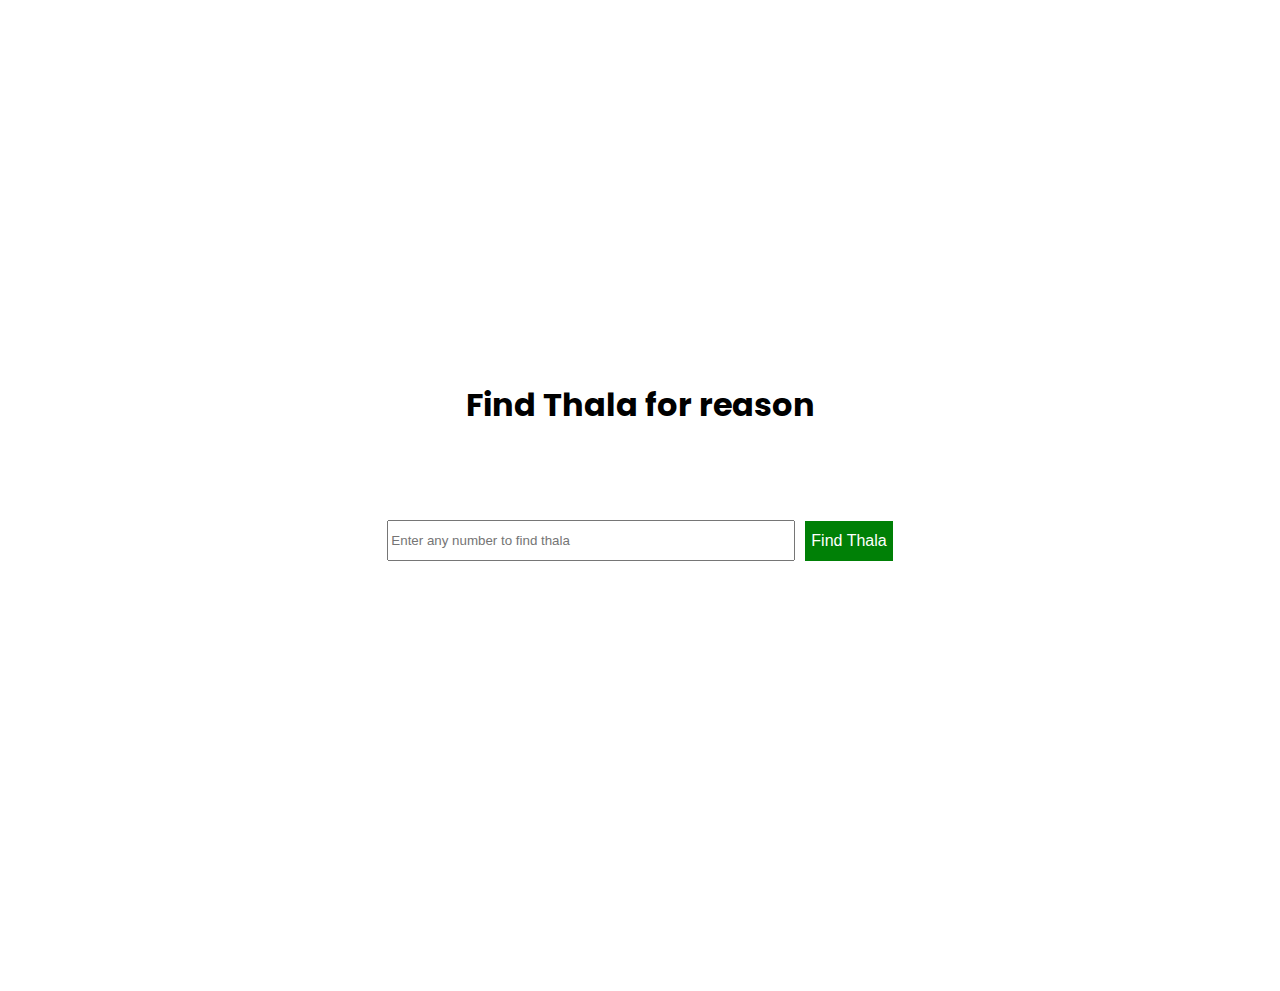
==== projects/find-Thala.html @ 79a5dcba "Update find-Thala.html" ====
<!DOCTYPE html>
<html lang="en">
  <head>
    <meta charset="UTF-8" />
    <meta name="viewport" content="width=device-width, initial-scale=1.0" />
    <title>Find Thala</title>
    <link rel="preconnect" href="https://fonts.googleapis.com" />
    <link rel="preconnect" href="https://fonts.gstatic.com" crossorigin />
    <link
      href="https://fonts.googleapis.com/css2?family=Poppins:wght@100;300;400;500;600;700&display=swap"
      rel="stylesheet"
    />
    <style>
      body {
        height: 100vh;
        font-family: "Poppins", sans-serif;
      }

      h1 {
        display: flex;
        position: relative;
        top: 40vh;
        justify-content: center;
      }
      #Thala {
        display: flex;
        justify-content: center;
        place-items: center;
        height: 100vh;
      }

      #userInput {
        height: 35px;
        width: 400px;
        display: block;
      }

      #findThala {
        height: 40px;
        background-color: #008006;
        cursor: pointer;
        border: none;
        color: white;
        margin-left: 10px;
        font-size: 16px;
      }

      #tryagainButton {
        font-size: 16px;
        height: 40px;
        background-color: #008006;
        cursor: pointer;
        border: none;
        color: white;
        display: flex;
        justify-content: center;
        place-items: center;
      }
    </style>
  </head>
  <body>
    <h1>Find Thala for reason</h1>
    <div id="Thala">
      <input
        type="text"
        id="userInput"
        placeholder="Enter any number to find thala"
      />
      <button id="findThala" onclick="checkAndPlay()">Find Thala</button>

      <script src="script/thala.js"></script>
    </div>
  </body>
</html>
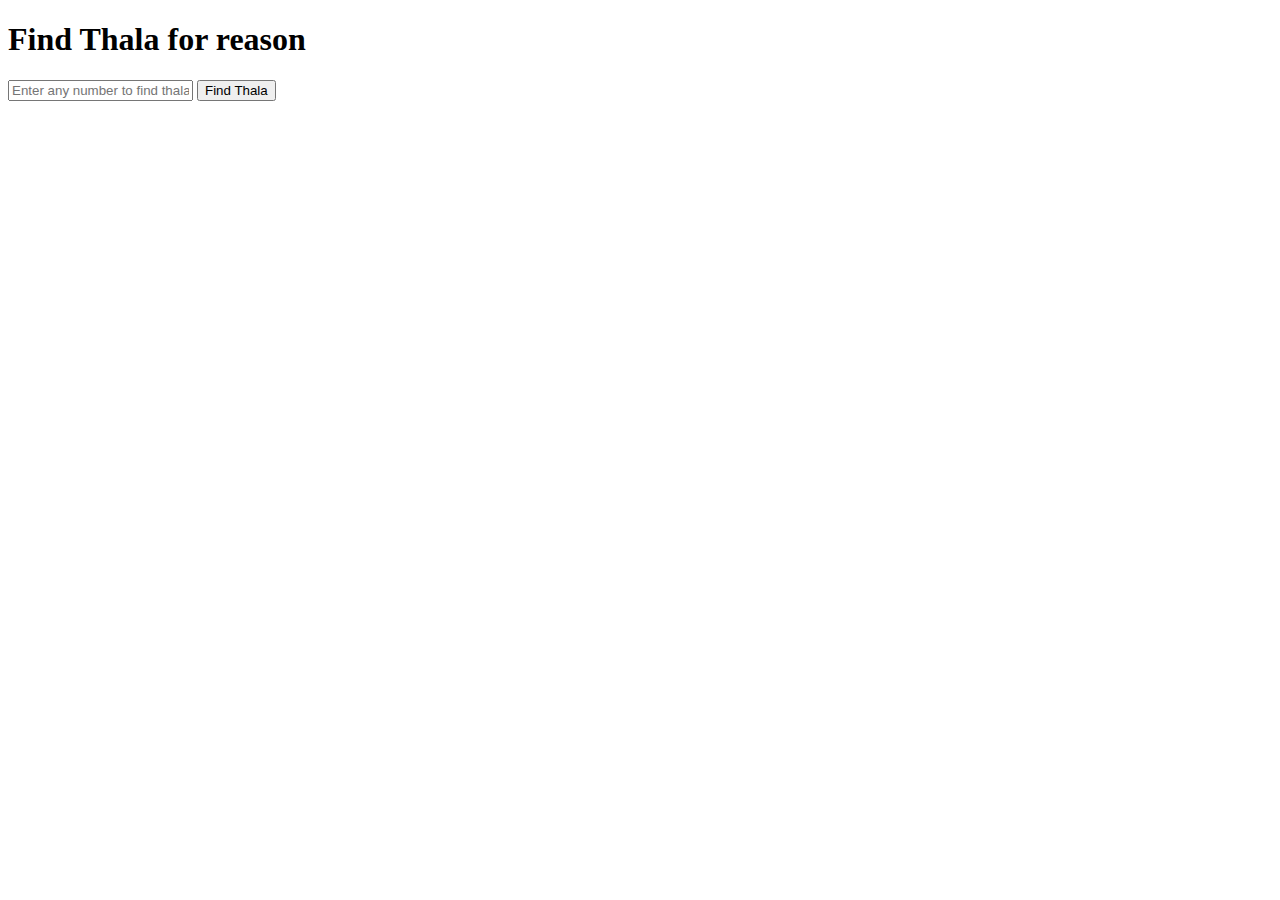
==== commit 70439276: "Update find-Thala.html" ====
--- a/projects/find-Thala.html
+++ b/projects/find-Thala.html
@@ -10,53 +10,7 @@
       href="https://fonts.googleapis.com/css2?family=Poppins:wght@100;300;400;500;600;700&display=swap"
       rel="stylesheet"
     />
-    <style>
-      body {
-        height: 100vh;
-        font-family: "Poppins", sans-serif;
-      }
-
-      h1 {
-        display: flex;
-        position: relative;
-        top: 40vh;
-        justify-content: center;
-      }
-      #Thala {
-        display: flex;
-        justify-content: center;
-        place-items: center;
-        height: 100vh;
-      }
-
-      #userInput {
-        height: 35px;
-        width: 400px;
-        display: block;
-      }
-
-      #findThala {
-        height: 40px;
-        background-color: #008006;
-        cursor: pointer;
-        border: none;
-        color: white;
-        margin-left: 10px;
-        font-size: 16px;
-      }
-
-      #tryagainButton {
-        font-size: 16px;
-        height: 40px;
-        background-color: #008006;
-        cursor: pointer;
-        border: none;
-        color: white;
-        display: flex;
-        justify-content: center;
-        place-items: center;
-      }
-    </style>
+    <link rel="stylesheet" href="/Style/thala.css" />
   </head>
   <body>
     <h1>Find Thala for reason</h1>
@@ -68,7 +22,7 @@
       />
       <button id="findThala" onclick="checkAndPlay()">Find Thala</button>
 
-      <script src="script/thala.js"></script>
+      <script src="/script/thala.js"></script>
     </div>
   </body>
 </html>
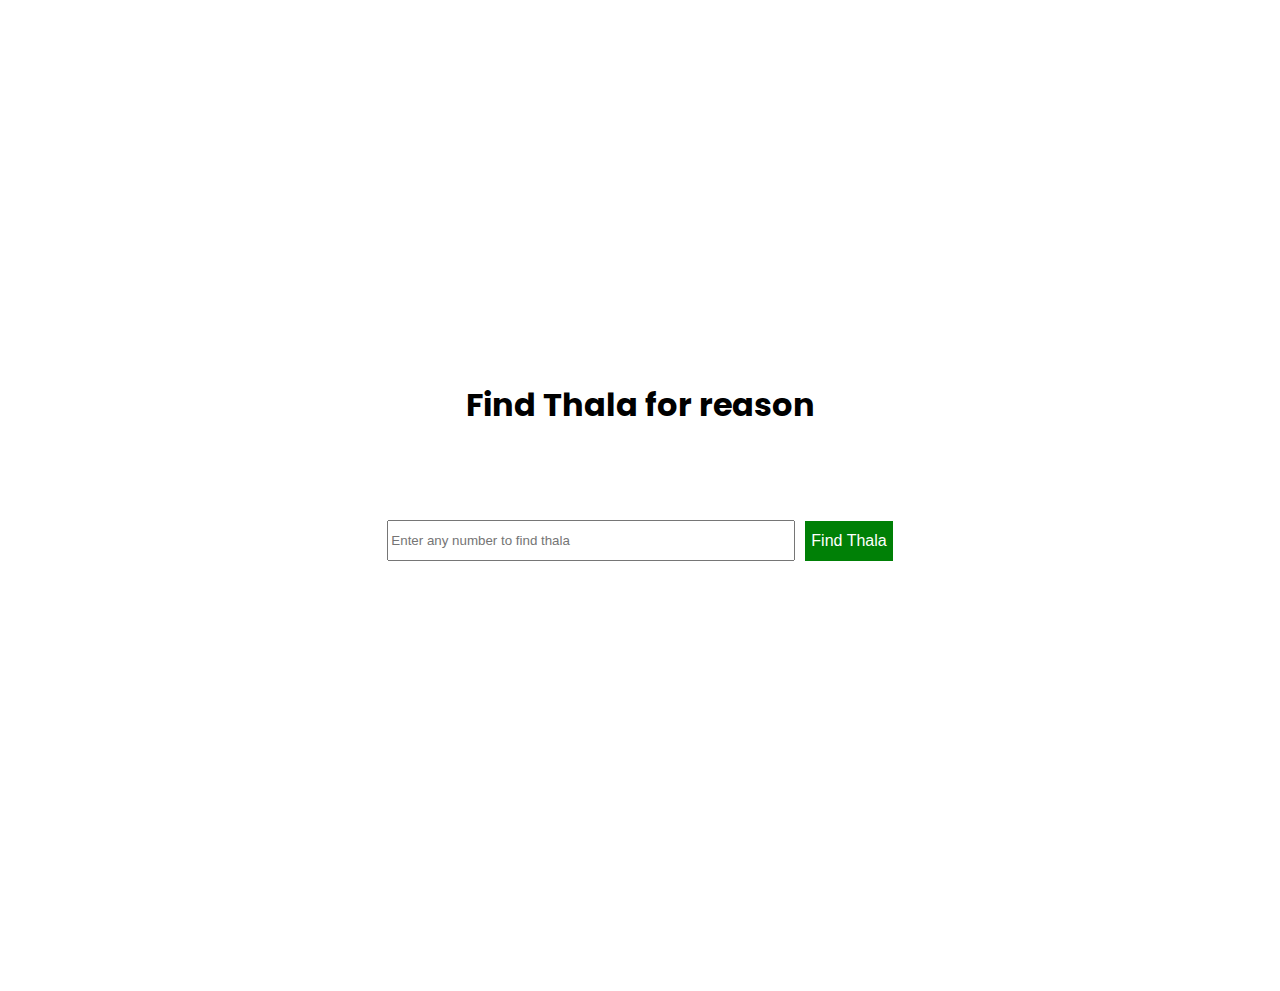
==== commit 6b7ff3b6: "Update find-Thala.html" ====
--- a/Style/thala.css
+++ b/Style/thala.css
@@ -0,0 +1,45 @@
+body {
+  height: 100vh;
+  font-family: "Poppins", sans-serif;
+}
+
+h1 {
+  display: flex;
+  position: relative;
+  top: 40vh;
+  justify-content: center;
+}
+#Thala {
+  display: flex;
+  justify-content: center;
+  place-items: center;
+  height: 100vh;
+}
+
+#userInput {
+  height: 35px;
+  width: 400px;
+  display: block;
+}
+
+#findThala {
+  height: 40px;
+  background-color: #008006;
+  cursor: pointer;
+  border: none;
+  color: white;
+  margin-left: 10px;
+  font-size: 16px;
+}
+
+#tryagainButton {
+  font-size: 16px;
+  height: 40px;
+  background-color: #008006;
+  cursor: pointer;
+  border: none;
+  color: white;
+  display: flex;
+  justify-content: center;
+  place-items: center;
+}
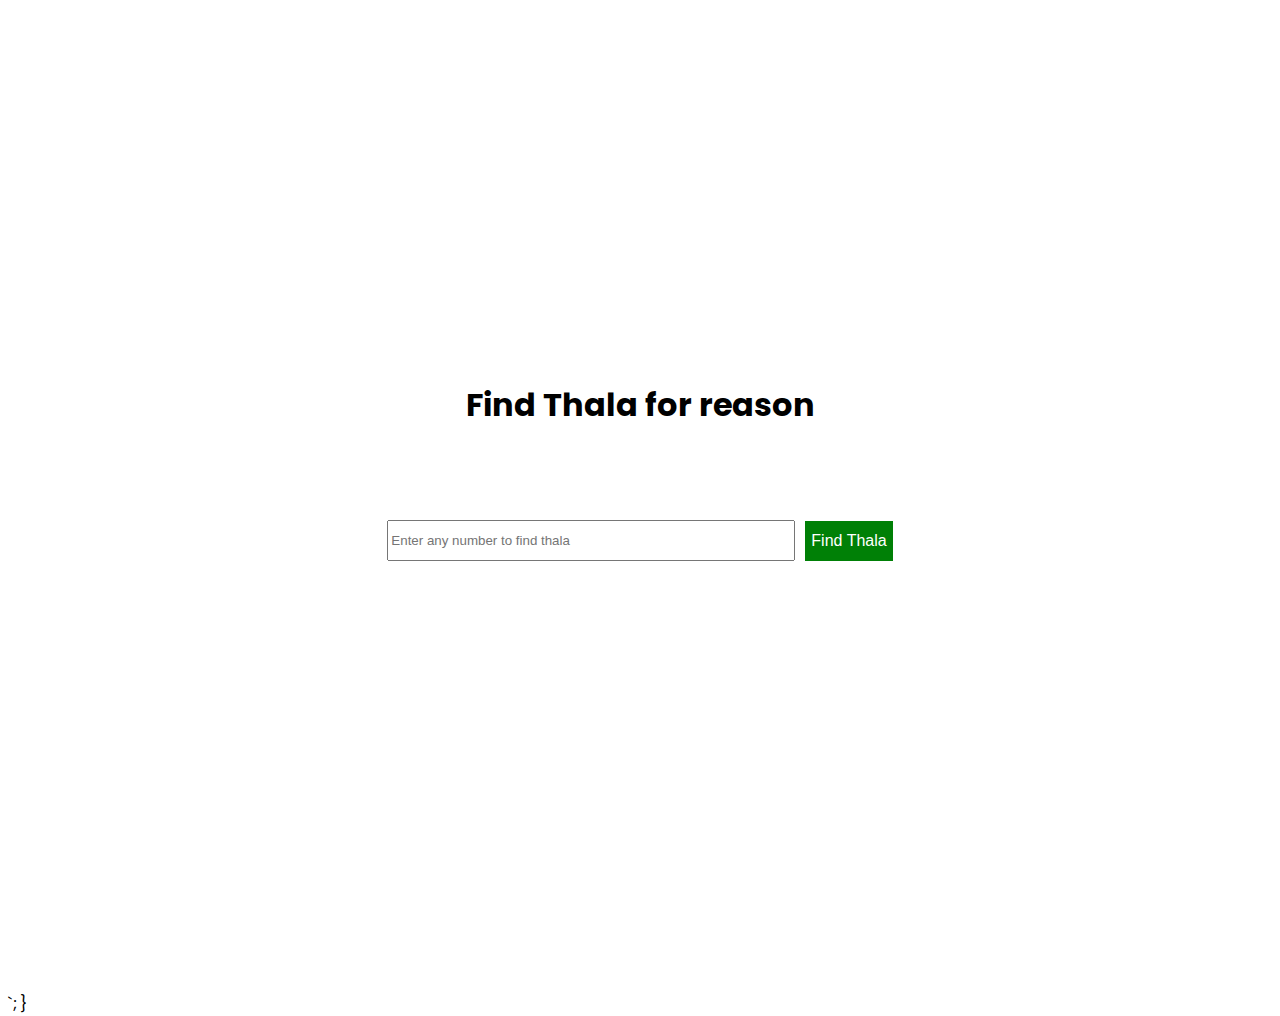
==== commit 403e5e4e: "Update find-Thala.html" ====
--- a/projects/find-Thala.html
+++ b/projects/find-Thala.html
@@ -10,7 +10,53 @@
       href="https://fonts.googleapis.com/css2?family=Poppins:wght@100;300;400;500;600;700&display=swap"
       rel="stylesheet"
     />
-    <link rel="stylesheet" href="/Style/thala.css" />
+    <style>
+      body {
+        height: 100vh;
+        font-family: "Poppins", sans-serif;
+      }
+
+      h1 {
+        display: flex;
+        position: relative;
+        top: 40vh;
+        justify-content: center;
+      }
+      #Thala {
+        display: flex;
+        justify-content: center;
+        place-items: center;
+        height: 100vh;
+      }
+
+      #userInput {
+        height: 35px;
+        width: 400px;
+        display: block;
+      }
+
+      #findThala {
+        height: 40px;
+        background-color: #008006;
+        cursor: pointer;
+        border: none;
+        color: white;
+        margin-left: 10px;
+        font-size: 16px;
+      }
+
+      #tryagainButton {
+        font-size: 16px;
+        height: 40px;
+        background-color: #008006;
+        cursor: pointer;
+        border: none;
+        color: white;
+        display: flex;
+        justify-content: center;
+        place-items: center;
+      }
+    </style>
   </head>
   <body>
     <h1>Find Thala for reason</h1>
@@ -21,8 +67,34 @@
         placeholder="Enter any number to find thala"
       />
       <button id="findThala" onclick="checkAndPlay()">Find Thala</button>
-
-      <script src="/script/thala.js"></script>
     </div>
   </body>
+  <script>
+      const audio = new Audio("/Assets/Audio/Chudi Jo Khankee (Reply Version) - 64Kbps-(Mr-Jat.in).mp3");
+
+      function checkAndPlay() {
+        const userInput = document.getElementById("userInput").value;
+        const result = eval(userInput);
+
+        if (Number(result) === 7) {
+          document.body.innerHTML = `<h1>${userInput} = Thala for reason 💪 Guys</h1><div id="Thala"><button id="tryagainButton" onclick="defaultPage()">Try Again</button></div>`;
+          audio.play();
+        } else {
+          document.body.innerHTML = `<h1>${userInput} not = 7</h1><div id="Thala"><button id="tryagainButton" onclick="defaultPage()">Try Again</button></div>`;
+        }
+      }
+
+      function defaultPage() {
+        audio.pause();
+        audio.currentTime = 0;
+        document.body.innerHTML = `<body>
+          <h1>Find Thala for reason</h1>
+          <; id="Thala">
+            <input type="text" id="userInput" placeholder="Enter any number to find thala" />
+            <button id="findThala" onclick="checkAndPlay()">Find Thala</button>
+            <script src="script.js"></script>
+          </div>`;
+      }
+
+      </script>
 </html>
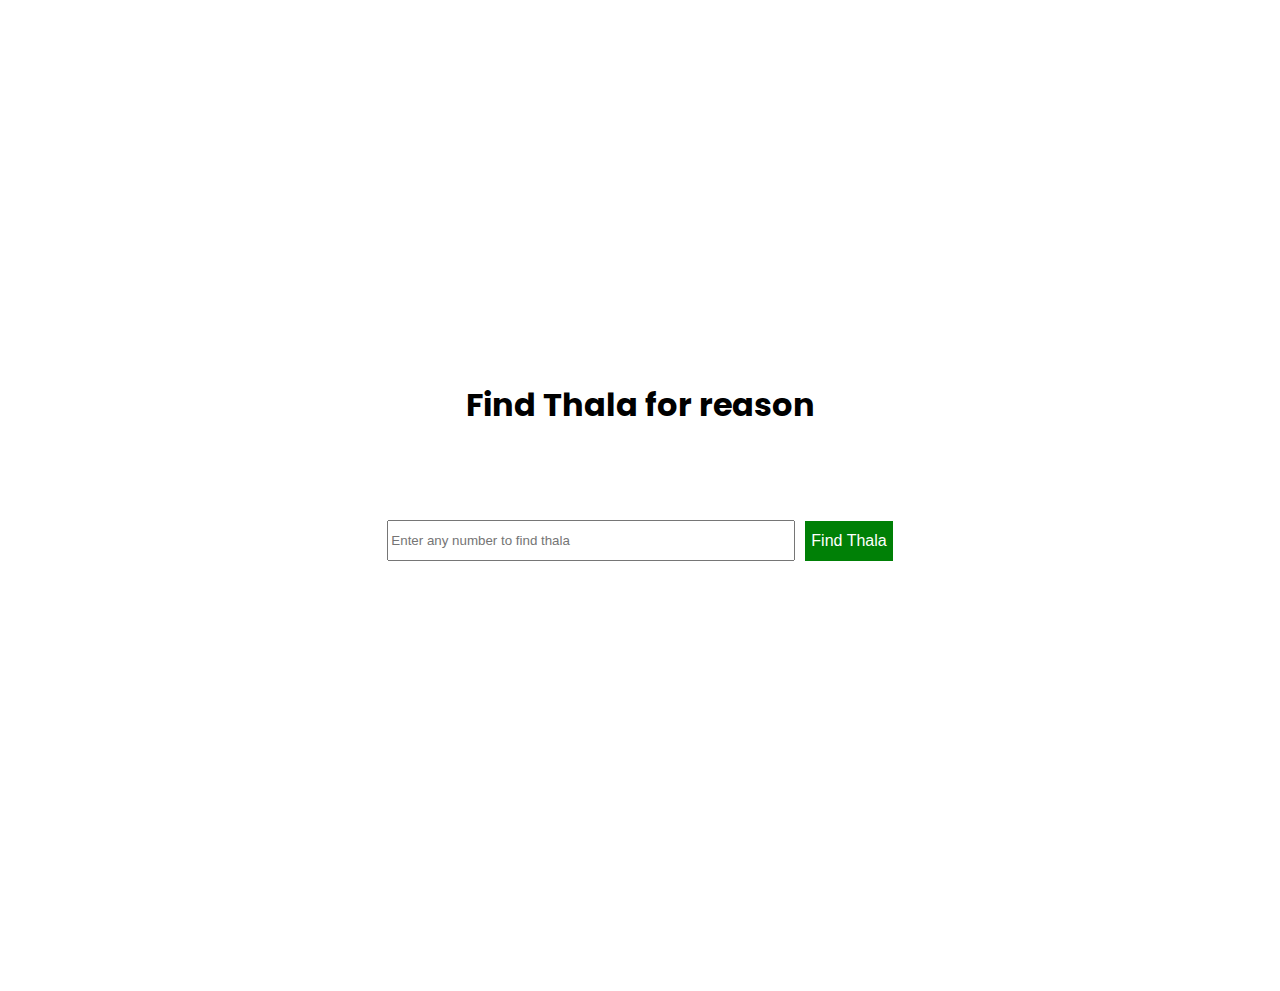
==== commit e1370337: "Update find-Thala.html" ====
--- a/projects/find-Thala.html
+++ b/projects/find-Thala.html
@@ -91,9 +91,7 @@
           <h1>Find Thala for reason</h1>
           <; id="Thala">
             <input type="text" id="userInput" placeholder="Enter any number to find thala" />
-            <button id="findThala" onclick="checkAndPlay()">Find Thala</button>
-            <script src="script.js"></script>
-          </div>`;
+            <button id="findThala" onclick="checkAndPlay()">Find Thala</button>`;
       }
 
       </script>
